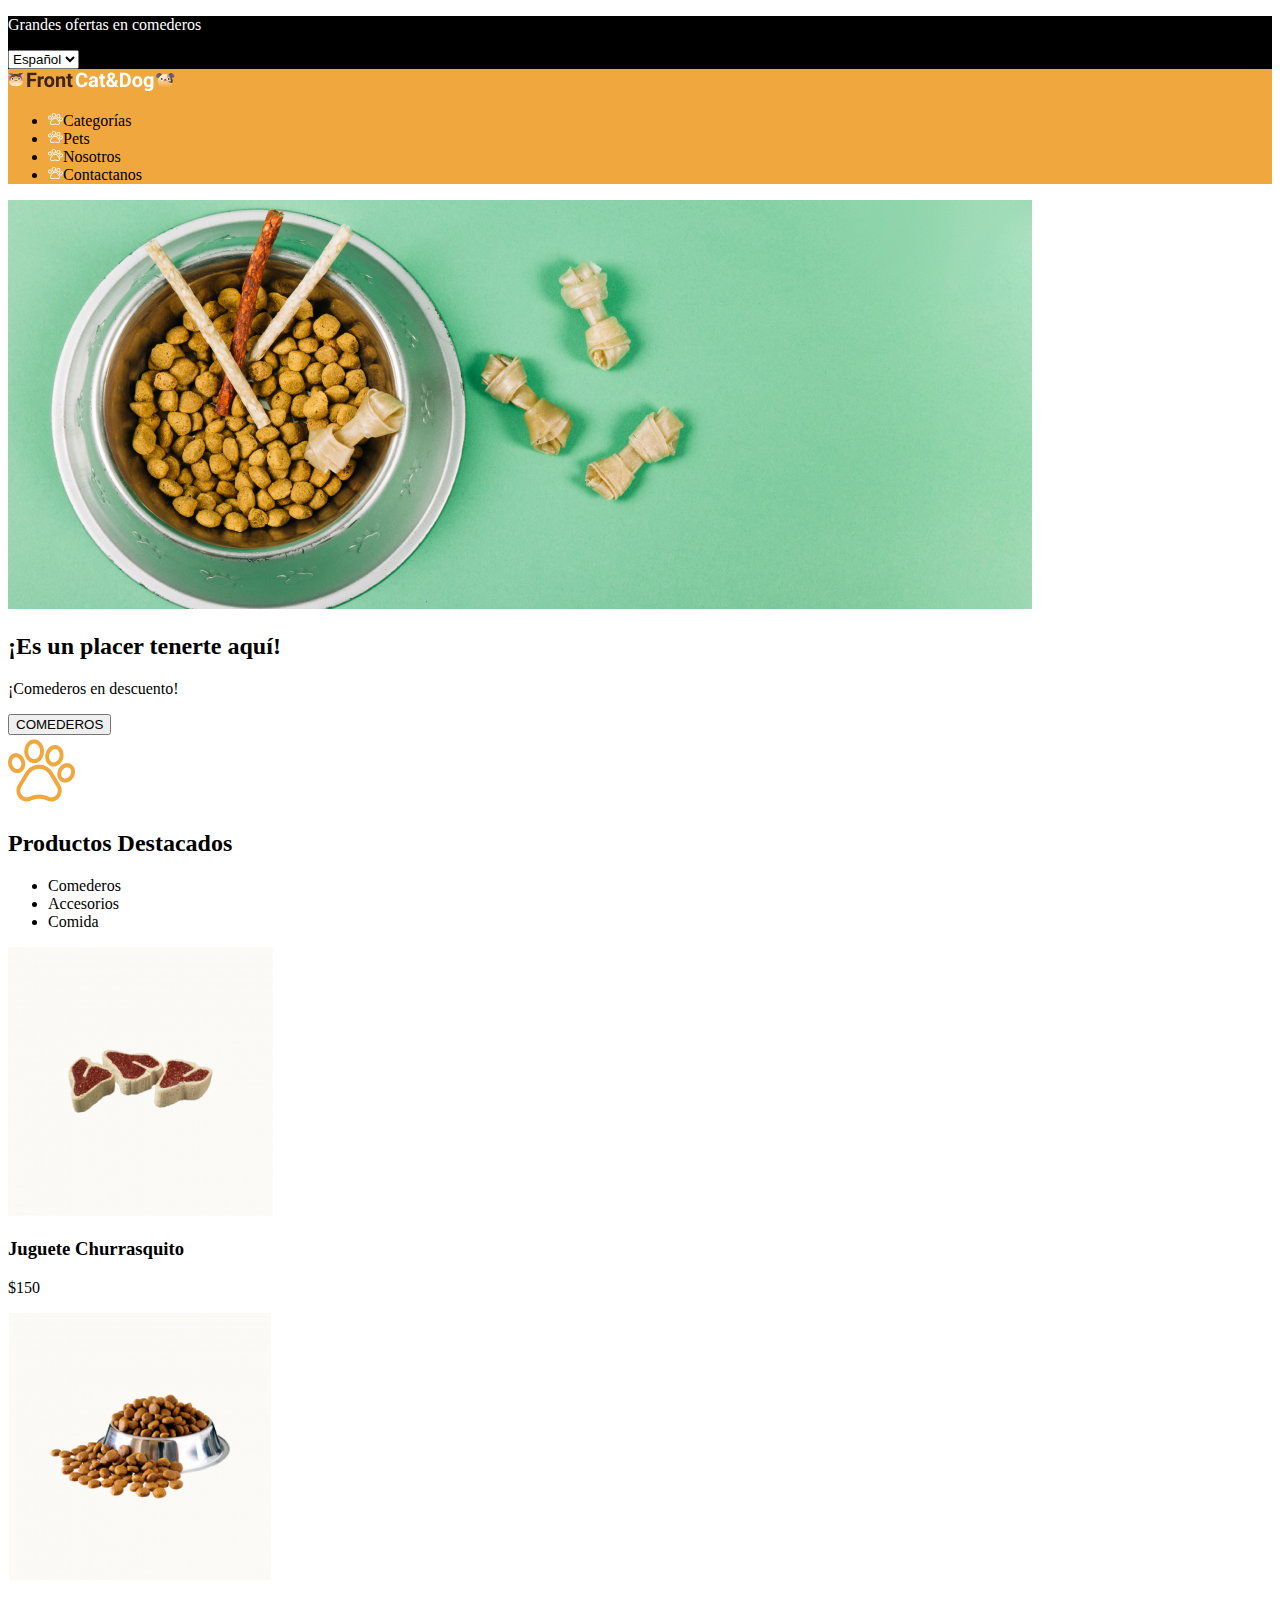
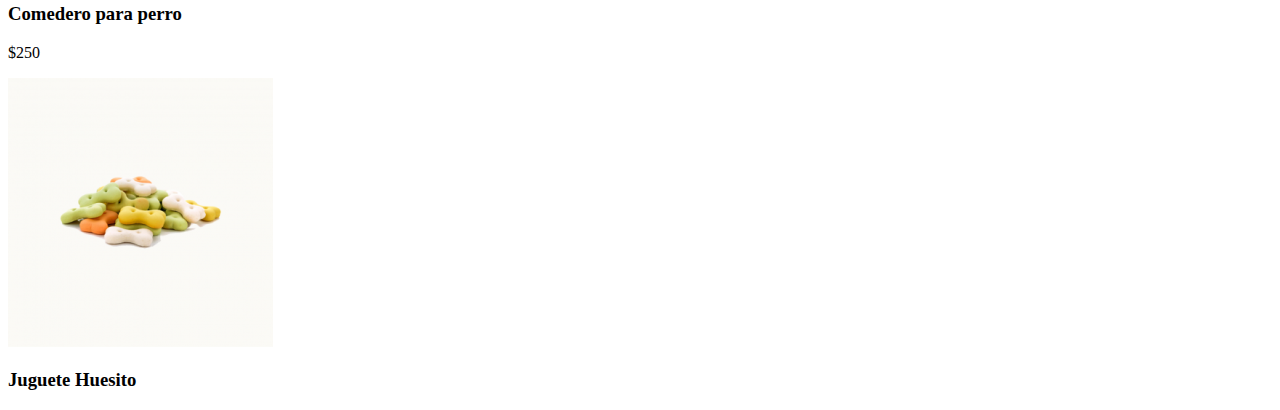
==== index.html @ 4f89a437 "first commit" ====
<!DOCTYPE html>
<html lang="en">
<head>
    <meta charset="UTF-8">
    <meta http-equiv="X-UA-Compatible" content="IE=edge">
    <meta name="viewport" content="width=device-width, initial-scale=1.0">
    <title>Document</title>
</head>
<body>
    <header>
        <section style="background-color: #000; color: white;">
            <p>Grandes ofertas en comederos</p>
            <select name="regional" id="regional">
                <option value="volvo">Español</option>
                <option value="saab">ARG$</option>
            </select>
        </section>

        <section style="background-color: #F0A83E;">
            <img src="./img/Logo.png" alt="Logo">
            <ul>
                <li><img src="./img/pawprint 1.svg" alt="">Categorías</li>
                <li><img src="./img/pawprint 1.svg" alt="">Pets</li>
                <li><img src="./img/pawprint 1.svg"  alt="">Nosotros</li>
                <li><img src="./img/pawprint 1.svg"  alt="">Contactanos</li>
            </ul>
        </section>

    </header>
    <main>
        <section>
            <img src="./img/bowl-and-pet-daities-on-green-background 1.png" alt="">
            <h2>¡Es un placer tenerte aquí! </h2>
            <p>¡Comederos en descuento!</p>
            <button>COMEDEROS</button>
        </section>
        <section>
            <img src="./img/pawprint 1.png" alt="">
            <h2>Productos Destacados</h2>
            <ul>
                <li>Comederos</li>
                <li>Accesorios</li>
                <li>Comida</li>
            </ul>
            <section>
                <article>
                    <img src="./img/churrasquito.png" alt="">
                    <h3>Juguete Churrasquito</h3>
                    <p>$150</p>
                </article>
                <article>
                    <img src="./img/comedero.png" alt="">
                    <h3>Comedero para perro</h3>
                    <p>$250</p>
                </article>
                <article>
                    <img src="./img/Huesito.png" alt="">
                    <h3>Juguete Huesito</h3>
                    <p></p>
                </article>
            </section>
        </section>
    </main>
</body>
</html>
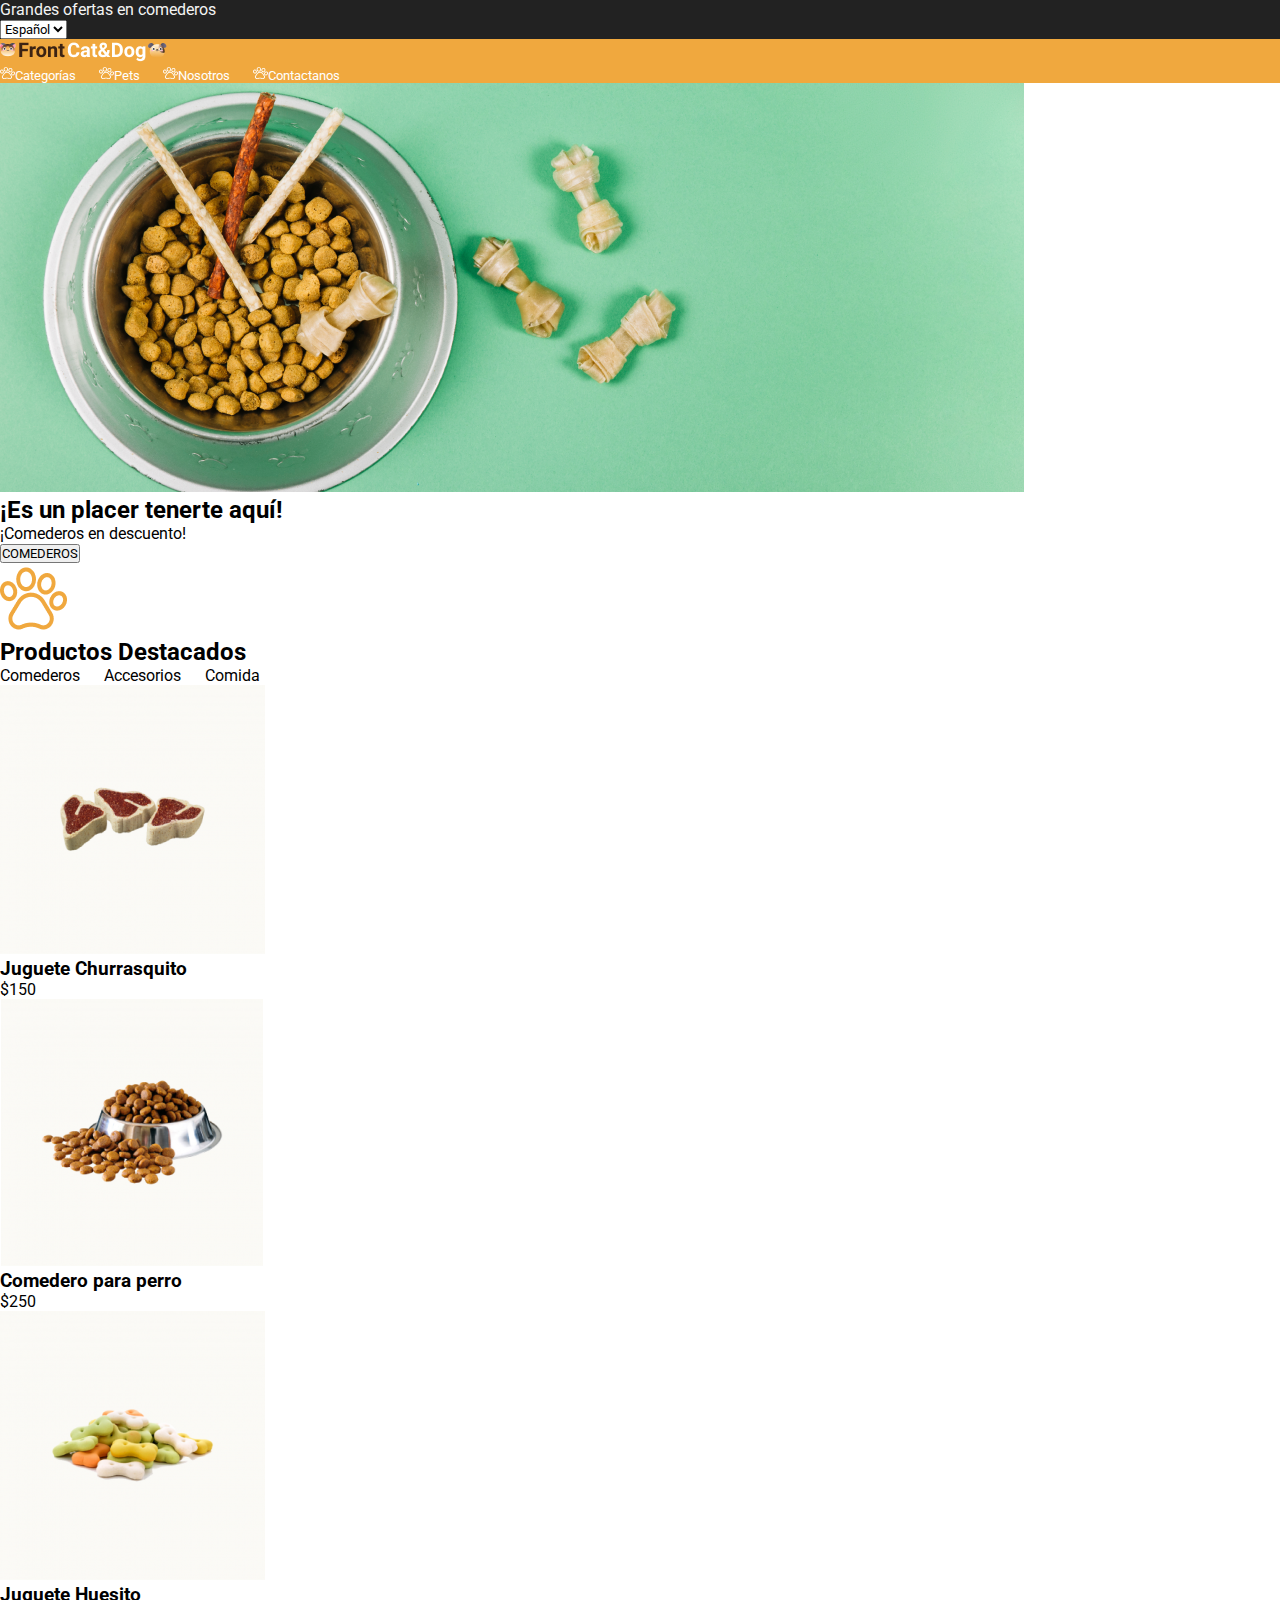
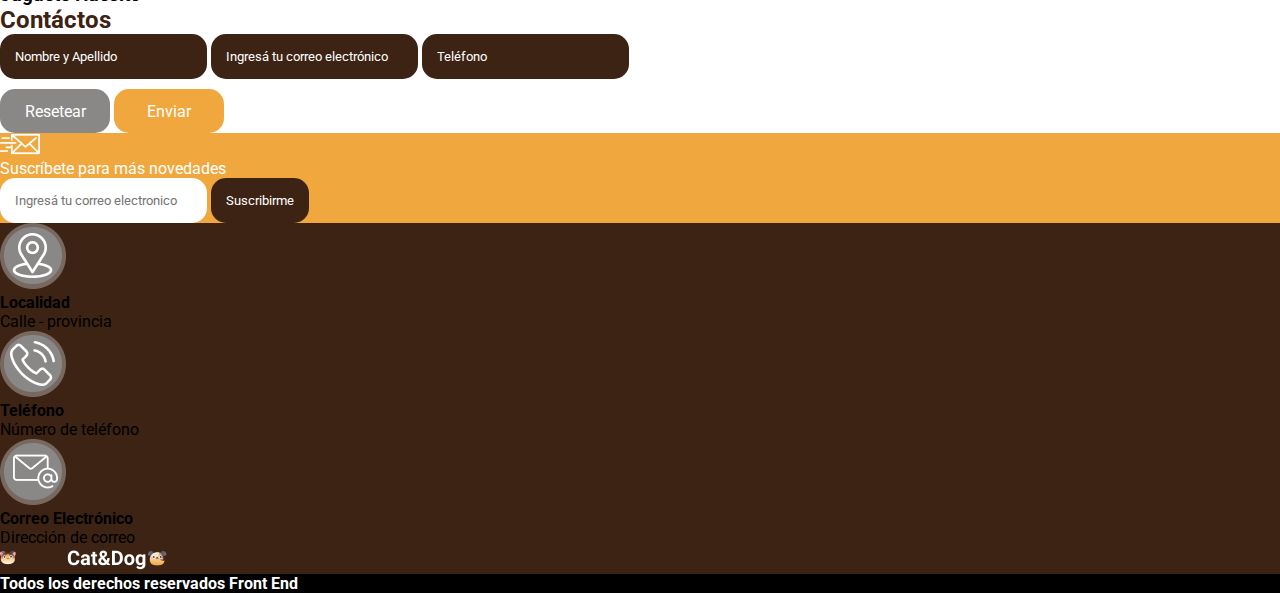
==== commit 7ffd2bf6: "Entrega 9 font end" ====
--- a/index.html
+++ b/index.html
@@ -4,21 +4,25 @@
     <meta charset="UTF-8">
     <meta http-equiv="X-UA-Compatible" content="IE=edge">
     <meta name="viewport" content="width=device-width, initial-scale=1.0">
+    <link rel="stylesheet" href="./styles/style.css">
+    <link rel="preconnect" href="https://fonts.googleapis.com">
+    <link rel="preconnect" href="https://fonts.gstatic.com" crossorigin>
+    <link href="https://fonts.googleapis.com/css2?family=Roboto:wght@100;400;700&display=swap" rel="stylesheet">
     <title>Document</title>
 </head>
 <body>
     <header>
-        <section style="background-color: #000; color: white;">
+        <section class="header-container-top">
             <p>Grandes ofertas en comederos</p>
             <select name="regional" id="regional">
-                <option value="volvo">Español</option>
-                <option value="saab">ARG$</option>
+                <option value="espanol">Español</option>
+                <option value="arg">ARG$</option>
             </select>
         </section>
 
-        <section style="background-color: #F0A83E;">
+        <section class="header-container-bottom">
             <img src="./img/Logo.png" alt="Logo">
-            <ul>
+            <ul class="nav-links">
                 <li><img src="./img/pawprint 1.svg" alt="">Categorías</li>
                 <li><img src="./img/pawprint 1.svg" alt="">Pets</li>
                 <li><img src="./img/pawprint 1.svg"  alt="">Nosotros</li>
@@ -37,7 +41,7 @@
         <section>
             <img src="./img/pawprint 1.png" alt="">
             <h2>Productos Destacados</h2>
-            <ul>
+            <ul class="main-list">
                 <li>Comederos</li>
                 <li>Accesorios</li>
                 <li>Comida</li>
@@ -60,6 +64,45 @@
                 </article>
             </section>
         </section>
+        <section class="contact-info">
+            <h2>Contáctos</h2>
+            <input class="contact-input" type="text" placeholder="Nombre y Apellido">
+            <input class="contact-input" type="text" placeholder="Ingresá tu correo electrónico">
+            <input class="contact-input" type="text" placeholder="Teléfono">
+            <div class="contact-buttons">
+                <button class="contact-buttons--reset">Resetear</button>
+                <button class="contact-buttons--send">Enviar</button>
+            </div>
+        </section>
+        <section class="subscribe">
+            <div>
+                <img src="./img/Group.png" alt="email-icon">
+                <p>Suscríbete para más novedades</p>
+            </div>
+            <div class="subscribe--action">
+                <input type="text" placeholder="Ingresá tu correo electronico">
+                <button>Suscribirme</button>
+            </div>
+        </section>
     </main>
+    <footer>
+        <article>
+            <img src="./img/Icono.png" alt="Location">
+            <h4>Localidad</h4>
+            <p>Calle - provincia</p>
+        </article>
+        <article>
+            <img src="./img/Icono (1).png" alt="Location">
+            <h4>Teléfono</h4>
+            <p>Número de teléfono</p>
+        </article>
+        <article>
+            <img src="./img/Icono (2).png" alt="Location">
+            <h4>Correo Electrónico</h4>
+            <p>Dirección de correo</p>
+        </article>
+        <img src="./img/Logo.png" alt="">
+        <h4>Todos los derechos reservados Front End</h4>
+    </footer>
 </body>
 </html>--- a/styles/style.css
+++ b/styles/style.css
@@ -0,0 +1,87 @@
+* {
+    font-family: 'Roboto', sans-serif;
+    margin: 0;
+    padding: 0;
+    box-sizing: border-box;
+  }
+
+.header-container-top {
+    background-color: #222222;
+    color: #f3f3f3;
+    font-weight: 400;
+}
+.header-container-bottom {
+    background-color: #f0a83e;
+  }
+.nav-links {
+    list-style: none;
+    color: #ffffff;
+    font-weight: 400;
+    font-size: 13px;
+}
+.nav-links > li {
+    display: inline;
+    padding-right: 20px;
+}
+
+.main-list > li{
+    display: inline;
+    padding-right: 20px;
+}
+.contact-info > h2 {
+    color: #3C2313;
+    font-weight: 700;
+}
+.contact-info > input {
+    border: none;
+    border-radius: 15px;
+    padding: 15px 15px;
+    margin-bottom: 10px;
+}
+.contact-input {
+    background-color: #3C2313;
+    color: #fff;
+}
+.contact-input::placeholder {
+    color: #fff;
+}
+.contact-buttons > button {
+    font-size: 16px;
+    border: none;
+    cursor: pointer;
+    height: 44px;
+    width: 110px;
+    border-radius: 15px;
+    color: #fff;
+}
+.contact-buttons--reset {
+    background: #8A8787;
+
+}
+.contact-buttons--send {
+    background:  #F0A83E;
+
+}
+.subscribe {
+    background-color: #F0A83E;
+    color: #fff;
+}
+.subscribe--action > input {
+    border: none;
+    border-radius: 15px;
+    padding: 15px 15px;
+}
+.subscribe--action > button {
+    border: none;
+    color: #fff;
+    background-color: #3C2313;
+    border-radius: 15px;
+    padding: 15px 15px;
+}
+footer {
+    background-color: #3C2313;
+}
+footer > h4 {
+    background-color: black;
+    color: #fff;
+}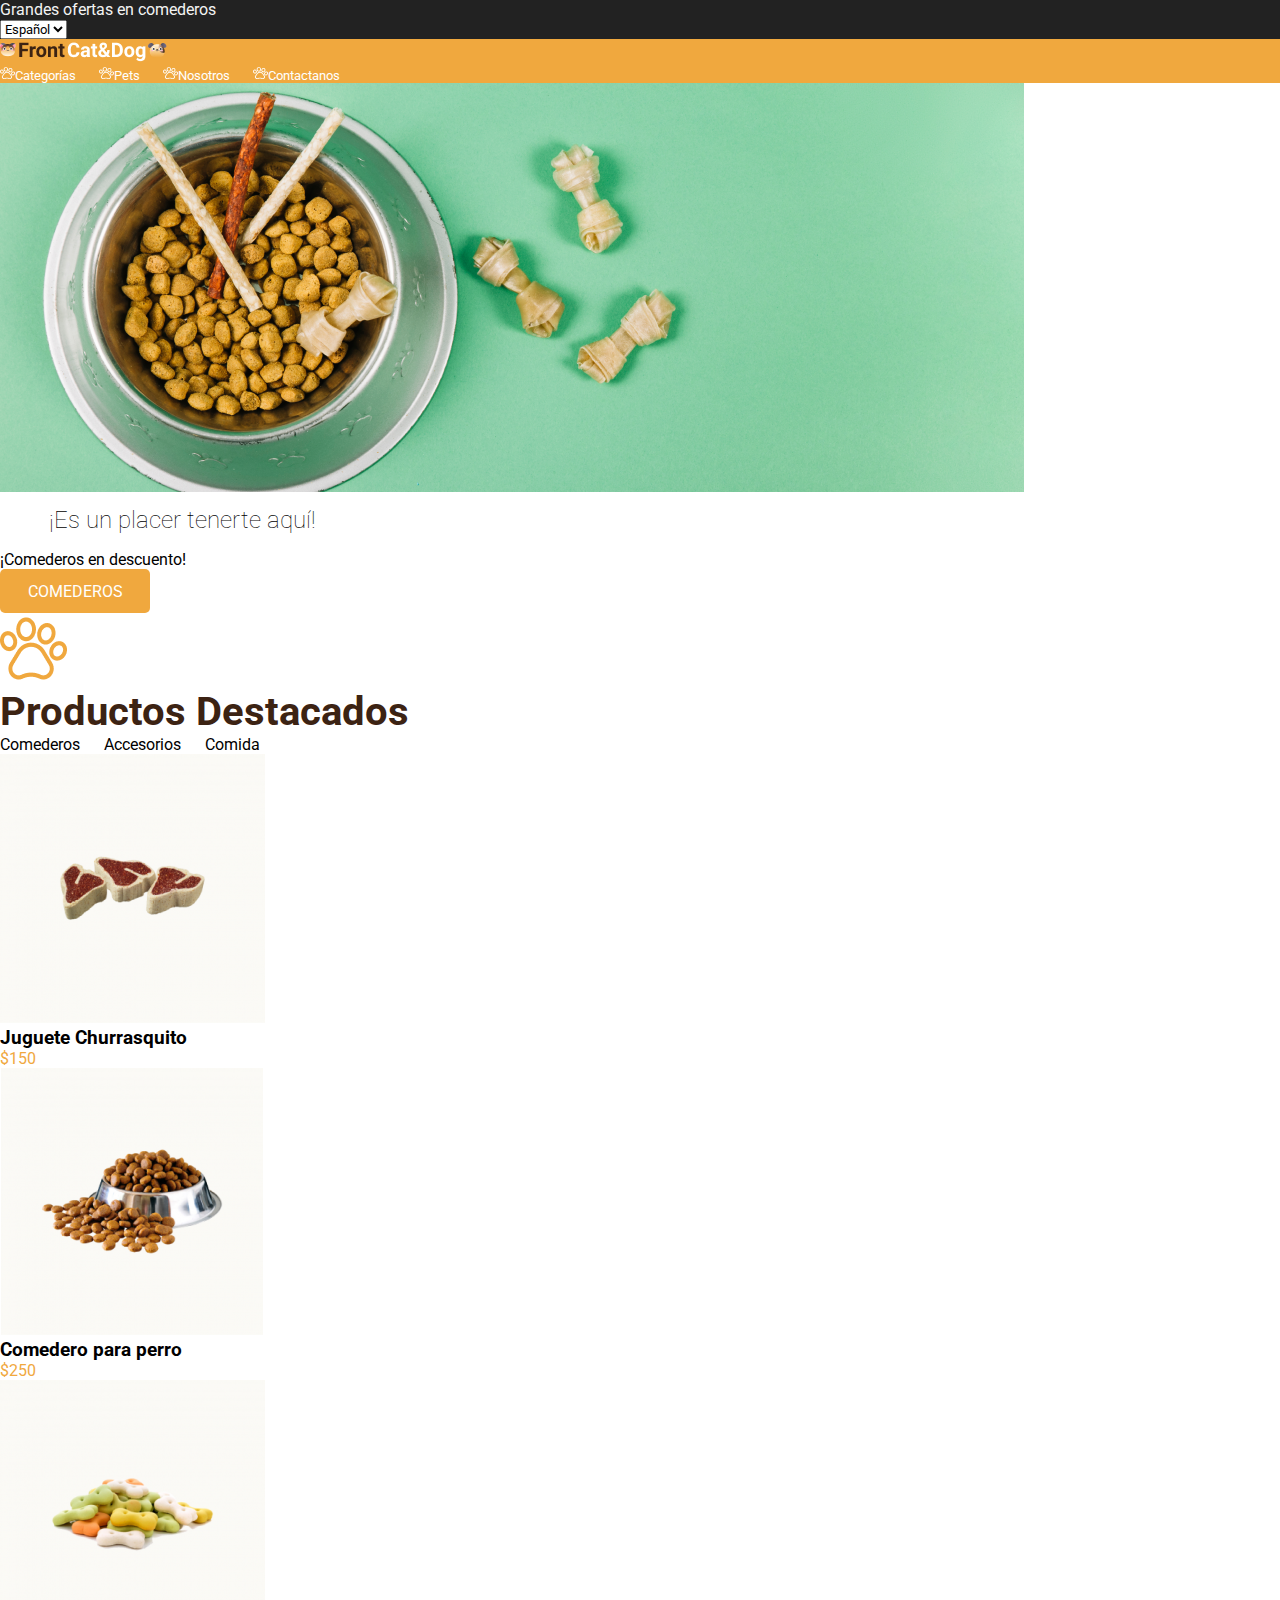
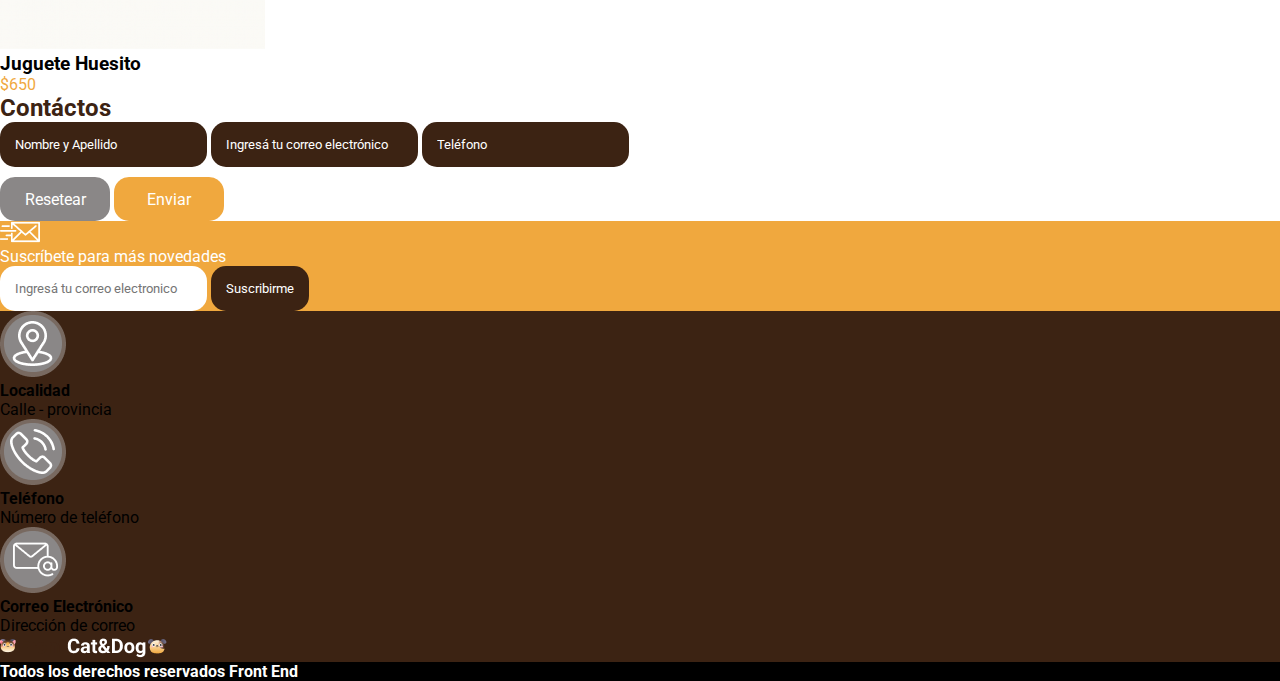
==== commit c8dac15a: "entrega 9, complementos" ====
--- a/index.html
+++ b/index.html
@@ -32,13 +32,13 @@
 
     </header>
     <main>
-        <section>
+        <section class="banner">
             <img src="./img/bowl-and-pet-daities-on-green-background 1.png" alt="">
             <h2>¡Es un placer tenerte aquí! </h2>
             <p>¡Comederos en descuento!</p>
             <button>COMEDEROS</button>
         </section>
-        <section>
+        <section class="products">
             <img src="./img/pawprint 1.png" alt="">
             <h2>Productos Destacados</h2>
             <ul class="main-list">
@@ -46,21 +46,21 @@
                 <li>Accesorios</li>
                 <li>Comida</li>
             </ul>
-            <section>
-                <article>
+            <section class="products-cards">
+                <article class="products-single-card">
                     <img src="./img/churrasquito.png" alt="">
                     <h3>Juguete Churrasquito</h3>
                     <p>$150</p>
                 </article>
-                <article>
+                <article class="products-single-card">
                     <img src="./img/comedero.png" alt="">
                     <h3>Comedero para perro</h3>
                     <p>$250</p>
                 </article>
-                <article>
+                <article class="products-single-card">
                     <img src="./img/Huesito.png" alt="">
                     <h3>Juguete Huesito</h3>
-                    <p></p>
+                    <p>$650</p>
                 </article>
             </section>
         </section>
--- a/styles/style.css
+++ b/styles/style.css
@@ -23,10 +23,35 @@
     display: inline;
     padding-right: 20px;
 }
-
+.banner > h2 {
+    font-weight: 100;
+    background-color: #fff;
+    width: 365px;
+    height: 54px;
+    text-align: center;
+    line-height: 2;
+}
+.banner > button {
+    font-size: 16px;
+    border: none;
+    cursor: pointer;
+    height: 44px;
+    width: 150px;
+    border-radius: 5px;
+    color: #fff;
+    background:  #F0A83E;
+}
 .main-list > li{
     display: inline;
     padding-right: 20px;
+}
+.products > h2{
+    font-size: 40px;
+    font-weight: 700;
+    color: #3C2313;
+}
+.products-single-card > p {
+    color: #F0A83E;
 }
 .contact-info > h2 {
     color: #3C2313;
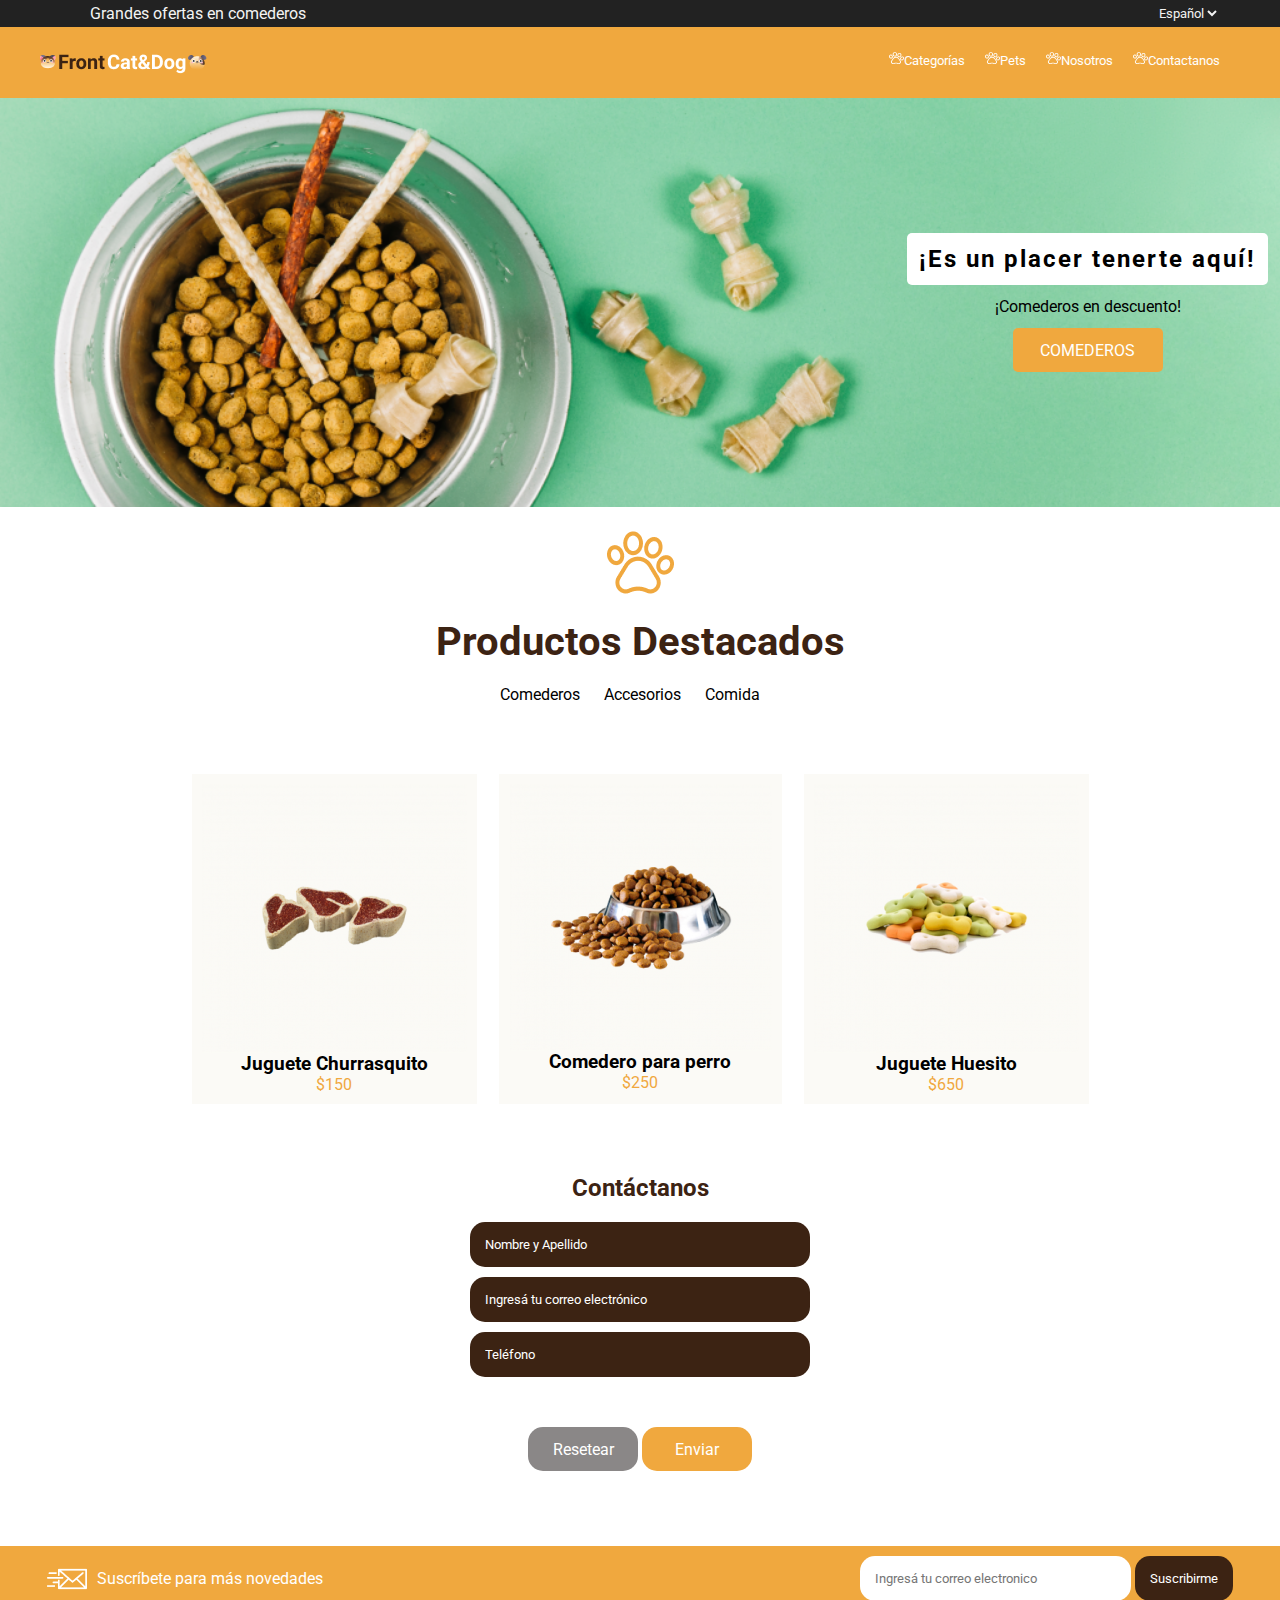
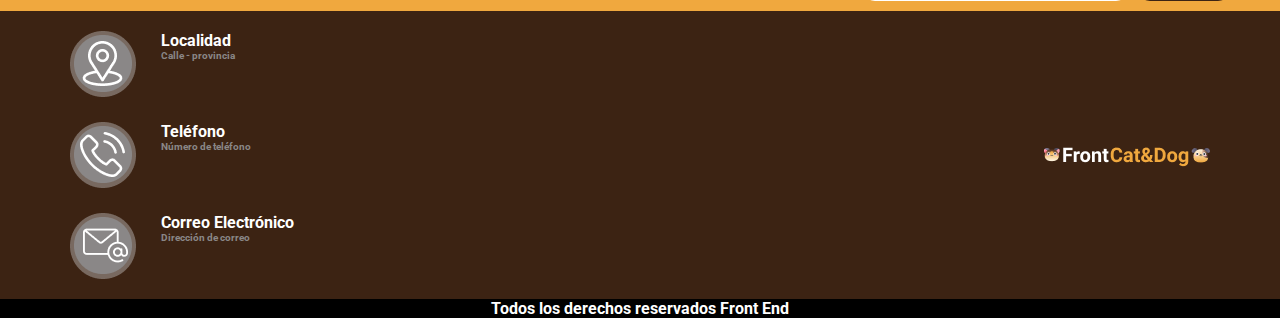
==== commit fffe3d19: "pet shop 3" ====
--- a/index.html
+++ b/index.html
@@ -33,11 +33,14 @@
     </header>
     <main>
         <section class="banner">
-            <img src="./img/bowl-and-pet-daities-on-green-background 1.png" alt="">
-            <h2>¡Es un placer tenerte aquí! </h2>
-            <p>¡Comederos en descuento!</p>
-            <button>COMEDEROS</button>
+            <!-- <img src="./img/bowl-and-pet-daities-on-green-background 1.png" alt=""> -->
+            <article class="banner-action">
+                <h2>¡Es un placer tenerte aquí! </h2>
+                <p>¡Comederos en descuento!</p>
+                <button>COMEDEROS</button>
+            </article>
         </section>
+
         <section class="products">
             <img src="./img/pawprint 1.png" alt="">
             <h2>Productos Destacados</h2>
@@ -46,6 +49,7 @@
                 <li>Accesorios</li>
                 <li>Comida</li>
             </ul>
+
             <section class="products-cards">
                 <article class="products-single-card">
                     <img src="./img/churrasquito.png" alt="">
@@ -63,9 +67,10 @@
                     <p>$650</p>
                 </article>
             </section>
+
         </section>
         <section class="contact-info">
-            <h2>Contáctos</h2>
+            <h2>Contáctanos</h2>
             <input class="contact-input" type="text" placeholder="Nombre y Apellido">
             <input class="contact-input" type="text" placeholder="Ingresá tu correo electrónico">
             <input class="contact-input" type="text" placeholder="Teléfono">
@@ -75,7 +80,7 @@
             </div>
         </section>
         <section class="subscribe">
-            <div>
+            <div class="subscribe-logo">
                 <img src="./img/Group.png" alt="email-icon">
                 <p>Suscríbete para más novedades</p>
             </div>
@@ -86,22 +91,32 @@
         </section>
     </main>
     <footer>
-        <article>
-            <img src="./img/Icono.png" alt="Location">
-            <h4>Localidad</h4>
-            <p>Calle - provincia</p>
-        </article>
-        <article>
-            <img src="./img/Icono (1).png" alt="Location">
-            <h4>Teléfono</h4>
-            <p>Número de teléfono</p>
-        </article>
-        <article>
-            <img src="./img/Icono (2).png" alt="Location">
-            <h4>Correo Electrónico</h4>
-            <p>Dirección de correo</p>
-        </article>
-        <img src="./img/Logo.png" alt="">
+        <section class="footer-info">
+            <div class="footer-info-icons">
+                <article>
+                    <img src="./img/Icono.png" alt="Location">
+                    <div class="icons-info">
+                        <h4>Localidad</h4>
+                        <p>Calle - provincia</p>
+                    </div>
+                </article>
+                <article>
+                    <img src="./img/Icono (1).png" alt="Location">
+                    <div class="icons-info">
+                        <h4>Teléfono</h4>
+                        <p>Número de teléfono</p>
+                    </div>
+                </article>
+                <article>
+                    <img src="./img/Icono (2).png" alt="Location">
+                    <div class="icons-info">
+                        <h4>Correo Electrónico</h4>
+                        <p>Dirección de correo</p>
+                    </div>
+                </article>
+            </div>
+            <img src="./img/LogoFooter.png" alt="">
+        </section>
         <h4>Todos los derechos reservados Front End</h4>
     </footer>
 </body>
--- a/styles/style.css
+++ b/styles/style.css
@@ -9,8 +9,19 @@
     background-color: #222222;
     color: #f3f3f3;
     font-weight: 400;
+    display: flex;
+    justify-content: space-between;
+    padding: 4px 60px 4px 90px;
+}
+.header-container-top > select{
+    background-color: #222222;
+    color: #f3f3f3;
+    border: none;
 }
 .header-container-bottom {
+    display: flex;
+    padding: 24px 40px;
+    justify-content: space-between;
     background-color: #f0a83e;
   }
 .nav-links {
@@ -18,20 +29,39 @@
     color: #ffffff;
     font-weight: 400;
     font-size: 13px;
+    display: flex;
+    cursor: pointer;
 }
 .nav-links > li {
-    display: inline;
+    /* display: inline; */
     padding-right: 20px;
 }
-.banner > h2 {
-    font-weight: 100;
+.banner {
+    background-image: url('../img/bowl-and-pet-daities-on-green-background\ 1.png');
+    background-size: cover;
+    height: 409px;
+    display: flex;
+    flex-direction: column;
+    align-items: flex-end;
+    justify-content: center;
+}
+.banner-action {
+    padding: 12px;
+    display: flex;
+    flex-direction: column;
+    align-items: center;
+    gap: 12px;
+}
+.banner h2 {
+    font-size: 400;
     background-color: #fff;
-    width: 365px;
-    height: 54px;
+    padding: 12px;
+    margin: 0;
     text-align: center;
-    line-height: 2;
-}
-.banner > button {
+    border-radius: 5px;
+    letter-spacing: 2px;
+}
+.banner button {
     font-size: 16px;
     border: none;
     cursor: pointer;
@@ -45,20 +75,49 @@
     display: inline;
     padding-right: 20px;
 }
+.products {
+    display: flex;
+    flex-direction: column;
+    align-items: center;
+    margin-top: 20px;
+    gap: 20px;
+}
 .products > h2{
     font-size: 40px;
     font-weight: 700;
     color: #3C2313;
 }
+.products-cards {
+    margin-top: 50px;
+    display: flex;
+    gap: 22px;
+}
+.products-single-card {
+    background-color: #FBFAF6;
+    display: flex;
+    flex-direction: column;
+    align-items: center;
+    padding: 10px;
+}
 .products-single-card > p {
     color: #F0A83E;
+}
+
+.contact-info {
+    margin-top: 70px;
+    display: flex;
+    flex-wrap: wrap;
+    flex-direction: column;
+    align-items: center;
 }
 .contact-info > h2 {
     color: #3C2313;
     font-weight: 700;
+    margin-bottom: 20px;
 }
 .contact-info > input {
     border: none;
+    width: 340px;
     border-radius: 15px;
     padding: 15px 15px;
     margin-bottom: 10px;
@@ -69,6 +128,10 @@
 }
 .contact-input::placeholder {
     color: #fff;
+}
+.contact-buttons {
+    margin-top: 40px;
+    margin-bottom: 75px;
 }
 .contact-buttons > button {
     font-size: 16px;
@@ -88,11 +151,20 @@
 
 }
 .subscribe {
+    display: flex;
+    justify-content: space-between;
     background-color: #F0A83E;
     color: #fff;
+    padding: 10px 47px;
+}
+.subscribe-logo {
+    display: flex;
+    align-items: center;
+    gap: 10px;
 }
 .subscribe--action > input {
     border: none;
+    width: 271px;
     border-radius: 15px;
     padding: 15px 15px;
 }
@@ -106,7 +178,31 @@
 footer {
     background-color: #3C2313;
 }
+.footer-info {
+    display: flex;
+    justify-content: space-between;
+    align-items: center;
+    padding: 20px 70px;
+}
+.footer-info-icons {
+    display: flex;
+    flex-direction: column;
+    gap: 25px;
+}
+.footer-info-icons > article {
+    display: flex;
+    gap: 25px;
+}
+.footer-info-icons h4{
+    color: #fff;
+}
+.footer-info-icons p{
+    font-size: 10px;
+    font-weight: 700;
+    color: #8A8787;
+}
 footer > h4 {
     background-color: black;
     color: #fff;
+    text-align: center;
 }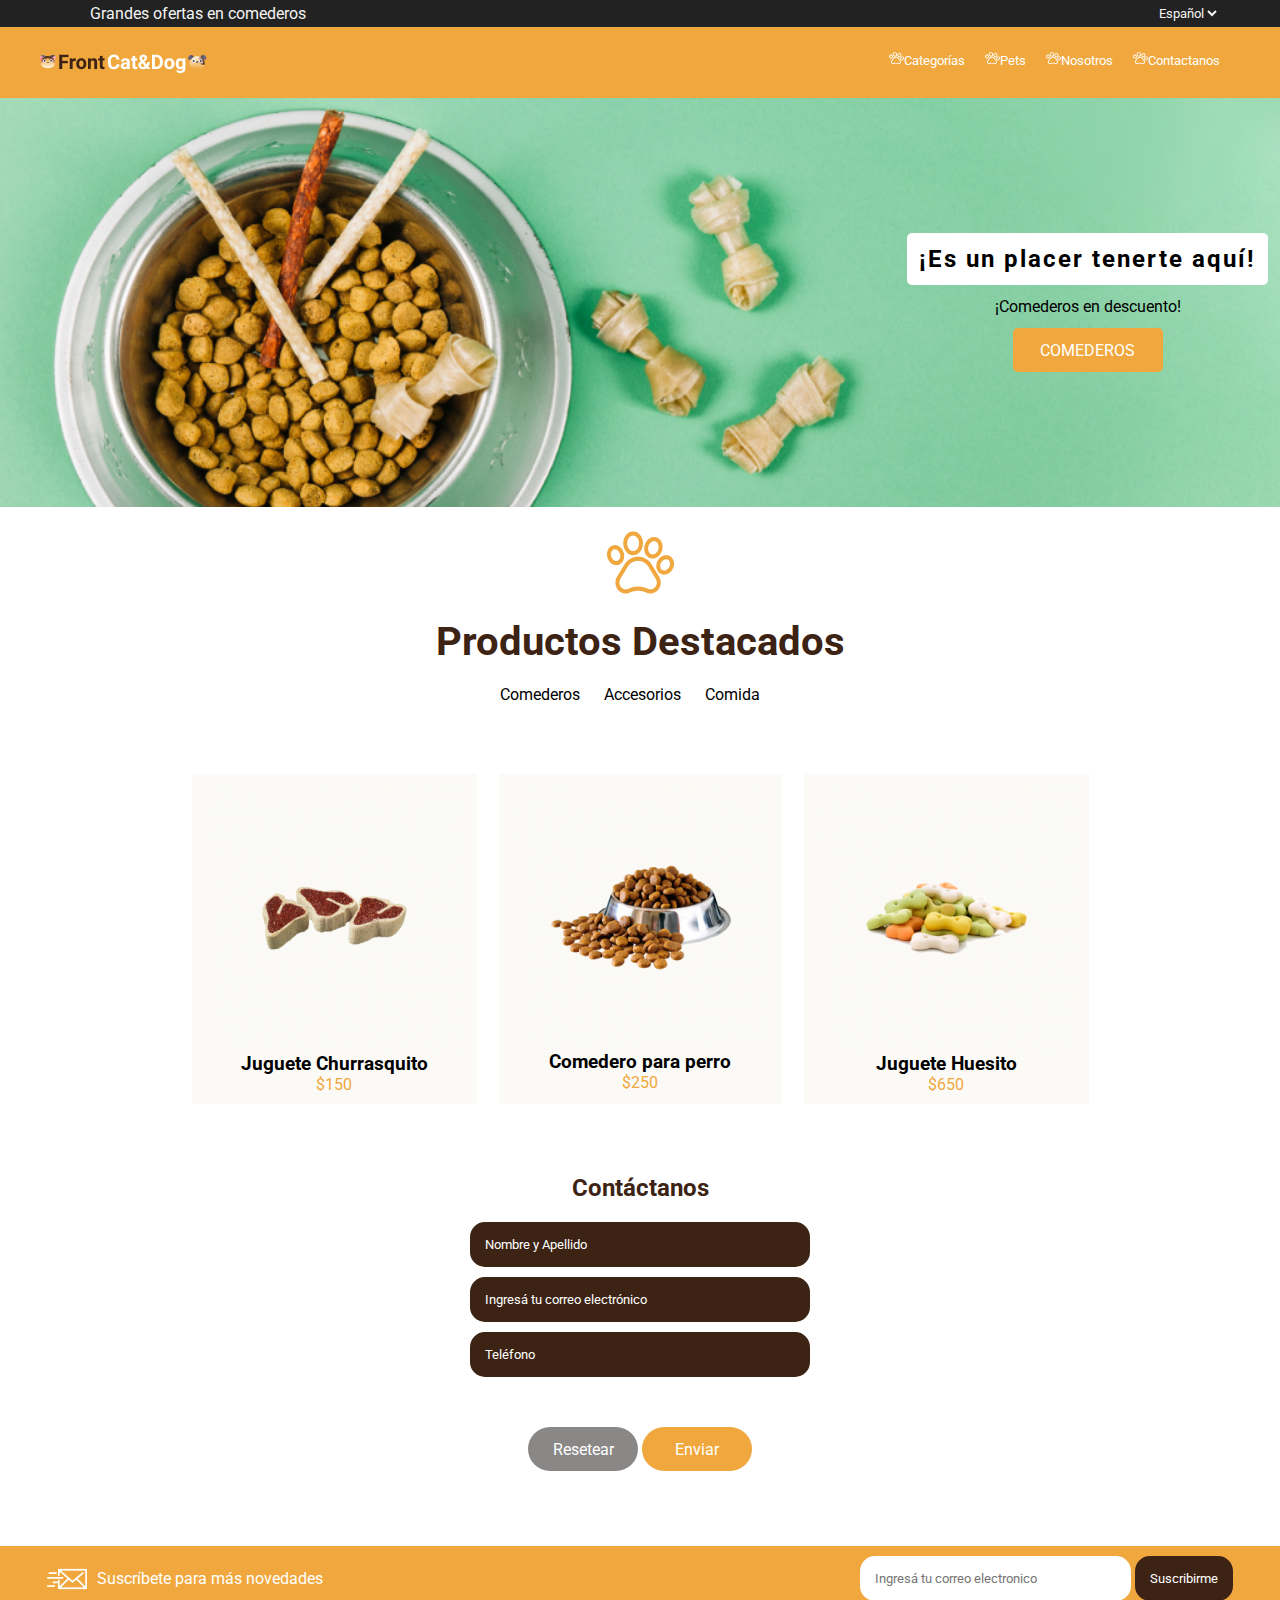
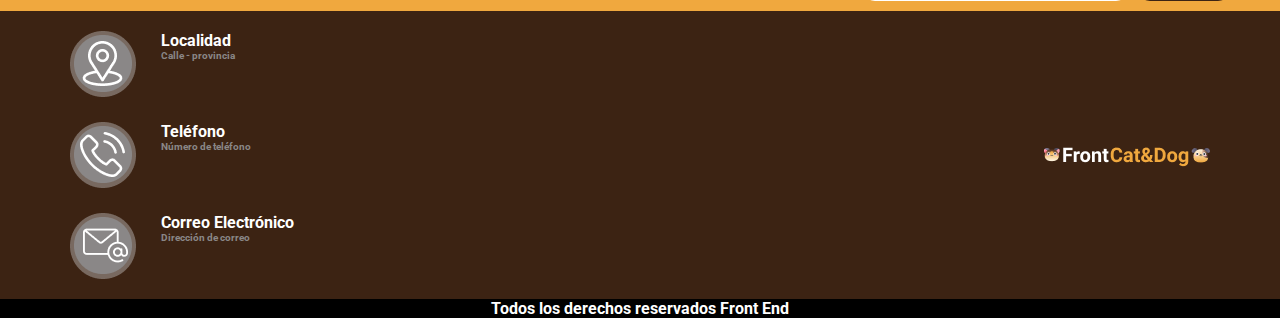
==== commit 9e94130d: "responsive mobile and hamburger menu" ====
--- a/index.html
+++ b/index.html
@@ -8,7 +8,7 @@
     <link rel="preconnect" href="https://fonts.googleapis.com">
     <link rel="preconnect" href="https://fonts.gstatic.com" crossorigin>
     <link href="https://fonts.googleapis.com/css2?family=Roboto:wght@100;400;700&display=swap" rel="stylesheet">
-    <title>Document</title>
+    <title>PetShop</title>
 </head>
 <body>
     <header>
@@ -20,8 +20,19 @@
             </select>
         </section>
 
+        
+
+
         <section class="header-container-bottom">
             <img src="./img/Logo.png" alt="Logo">
+
+            <div id="menuToggle">
+                <input type="checkbox" />
+                <span></span>
+                <span></span>
+                <span></span>
+            </div>
+            
             <ul class="nav-links">
                 <li><img src="./img/pawprint 1.svg" alt="">Categorías</li>
                 <li><img src="./img/pawprint 1.svg" alt="">Pets</li>
@@ -31,6 +42,10 @@
         </section>
 
     </header>
+
+
+
+
     <main>
         <section class="banner">
             <!-- <img src="./img/bowl-and-pet-daities-on-green-background 1.png" alt=""> -->
--- a/styles/style.css
+++ b/styles/style.css
@@ -19,6 +19,7 @@
     border: none;
 }
 .header-container-bottom {
+    position: relative;
     display: flex;
     padding: 24px 40px;
     justify-content: space-between;
@@ -139,7 +140,7 @@
     cursor: pointer;
     height: 44px;
     width: 110px;
-    border-radius: 15px;
+    border-radius: 25px;
     color: #fff;
 }
 .contact-buttons--reset {
@@ -205,4 +206,128 @@
     background-color: black;
     color: #fff;
     text-align: center;
+}
+
+/* --------------------------------- */
+#menuToggle {
+    display: none;
+    position: relative;
+    right: 20px;
+    /* top: 50px; */
+    /* left: 50px; */
+    
+    z-index: 1;
+    
+    -webkit-user-select: none;
+    user-select: none;
+  }
+  #menuToggle input {
+    display: block;
+    width: 40px;
+    height: 32px;
+    position: absolute;
+    top: -7px;
+    left: -5px;
+    
+    cursor: pointer;
+    
+    opacity: 0; /* hide this */
+    z-index: 2; /* and place it over the hamburger */
+    
+    -webkit-touch-callout: none;
+  }
+  #menuToggle span
+{
+  display: block;
+  width: 33px;
+  height: 4px;
+  margin-bottom: 5px;
+  position: relative;
+  
+  background: #fff;
+  border-radius: 3px;
+  
+  z-index: 1;
+  
+  transform-origin: 4px 0px;
+  
+  transition: transform 0.5s cubic-bezier(0.77,0.2,0.05,1.0),
+              background 0.5s cubic-bezier(0.77,0.2,0.05,1.0),
+              opacity 0.55s ease;
+}
+#menuToggle span:first-child
+{
+    background-color: rgb(255, 0, 166);
+  transform-origin: 0% 0%;
+}
+#menuToggle span:nth-last-child(1)
+{
+  transform-origin: 0% 100%;
+}
+
+#menuToggle input:checked ~ span
+{
+  opacity: 1;
+  transform: rotate(45deg) translate(-2px, -1px);
+  background: #fff;
+}
+#menuToggle input:checked ~ span:nth-last-child(2)
+{
+  opacity: 0;
+  transform: rotate(0deg) scale(0.2, 0.2);
+}
+
+#menuToggle input:checked ~ span:nth-last-child(1)
+{
+  transform: rotate(-45deg) translate(0, -1px);
+}
+
+
+
+@media (width <= 480px) {
+    .nav-links {
+        display: none;
+    }
+
+    .banner {
+        align-items: center;
+    }
+    .banner button {
+        margin-right: 18px;
+    }
+    .banner-action {
+        align-items: flex-end;
+    }
+
+    .products-cards {
+        flex-direction: column;
+        margin-top: 25px;
+    }
+    .contact-buttons > button {
+        width: 230px;
+    }
+
+    .subscribe {
+        flex-direction: column;
+        gap: 14px;
+        padding: 10px;
+    }
+    .subscribe-logo {
+        gap: 20px;
+    }
+    .subscribe--action {
+        align-self: center;
+    }
+    .subscribe--action > input {
+        width: 320px;
+    }
+
+    .footer-info {
+        flex-direction: column-reverse;
+        gap: 20px;
+    }
+
+    #menuToggle {
+        display: block;
+    }
 }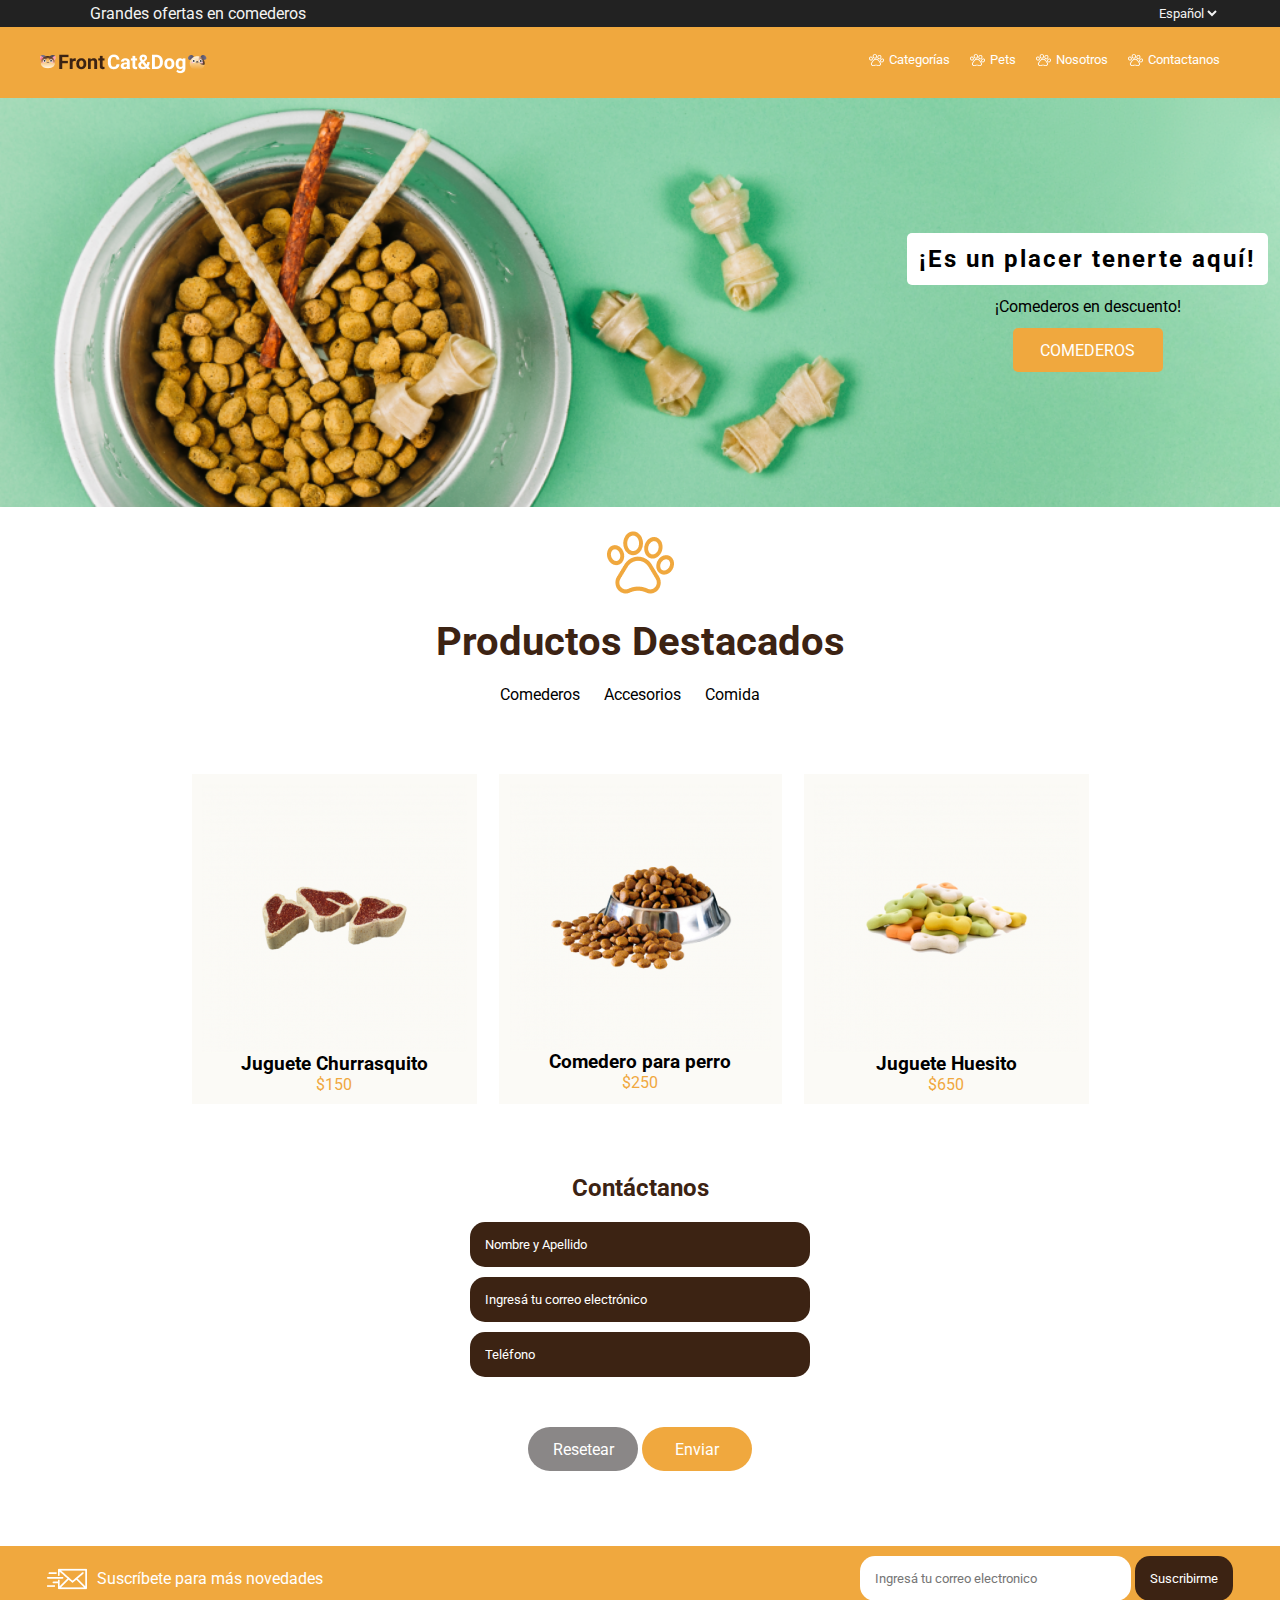
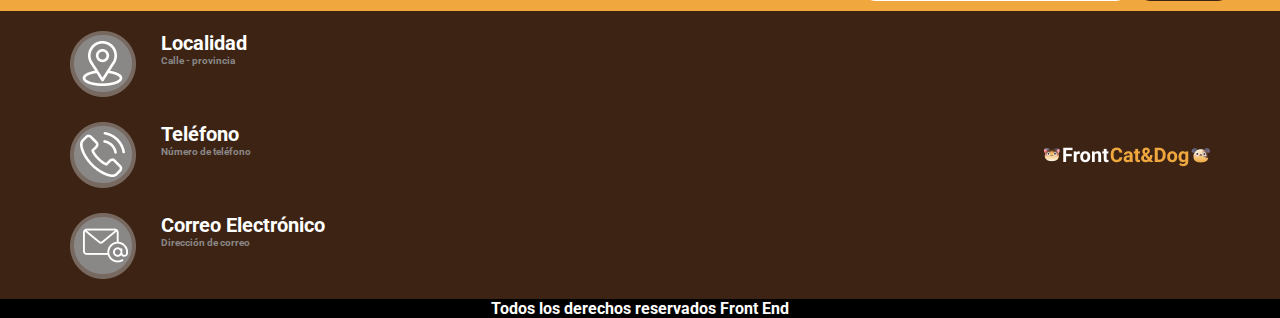
==== commit f38b722a: "align in navbar" ====
--- a/index.html
+++ b/index.html
@@ -32,12 +32,12 @@
                 <span></span>
                 <span></span>
             </div>
-            
+
             <ul class="nav-links">
-                <li><img src="./img/pawprint 1.svg" alt="">Categorías</li>
-                <li><img src="./img/pawprint 1.svg" alt="">Pets</li>
-                <li><img src="./img/pawprint 1.svg"  alt="">Nosotros</li>
-                <li><img src="./img/pawprint 1.svg"  alt="">Contactanos</li>
+                <li><img src="./img/pawprint 1.svg" alt=""><p>Categorías</p></li>
+                <li><img src="./img/pawprint 1.svg" alt=""><p>Pets</p></li>
+                <li><img src="./img/pawprint 1.svg"  alt=""><p>Nosotros</p></li>
+                <li><img src="./img/pawprint 1.svg"  alt=""><p>Contactanos</p></li>
             </ul>
         </section>
 
--- a/styles/style.css
+++ b/styles/style.css
@@ -26,7 +26,7 @@
     background-color: #f0a83e;
   }
 .nav-links {
-    list-style: none;
+    list-style-type: none;
     color: #ffffff;
     font-weight: 400;
     font-size: 13px;
@@ -34,8 +34,15 @@
     cursor: pointer;
 }
 .nav-links > li {
-    /* display: inline; */
     padding-right: 20px;
+}
+.nav-links > li > img {
+    margin-right: 5px;
+    vertical-align: middle;
+}
+.nav-links > li > p {
+    display: inline-block;
+    vertical-align: middle;
 }
 .banner {
     background-image: url('../img/bowl-and-pet-daities-on-green-background\ 1.png');
@@ -135,6 +142,7 @@
     margin-bottom: 75px;
 }
 .contact-buttons > button {
+    display: inline-block;
     font-size: 16px;
     border: none;
     cursor: pointer;
@@ -195,6 +203,7 @@
     gap: 25px;
 }
 .footer-info-icons h4{
+    font-size: 20px;
     color: #fff;
 }
 .footer-info-icons p{
@@ -257,7 +266,6 @@
 }
 #menuToggle span:first-child
 {
-    background-color: rgb(255, 0, 166);
   transform-origin: 0% 0%;
 }
 #menuToggle span:nth-last-child(1)
@@ -285,9 +293,7 @@
 
 
 @media (width <= 480px) {
-    .nav-links {
-        display: none;
-    }
+
 
     .banner {
         align-items: center;
@@ -304,7 +310,7 @@
         margin-top: 25px;
     }
     .contact-buttons > button {
-        width: 230px;
+        width: 49vw;
     }
 
     .subscribe {
@@ -327,7 +333,21 @@
         gap: 20px;
     }
 
+    .footer-info-icons h4{
+        font-size: 24px;
+    }
+    .footer-info-icons p{
+        font-size: 13px;
+    }
+}
+
+@media (width <= 600px) {
+    .nav-links {
+        display: none;
+    }
     #menuToggle {
+        right: -20px;
+        top: 2.5px;
         display: block;
     }
-}+}
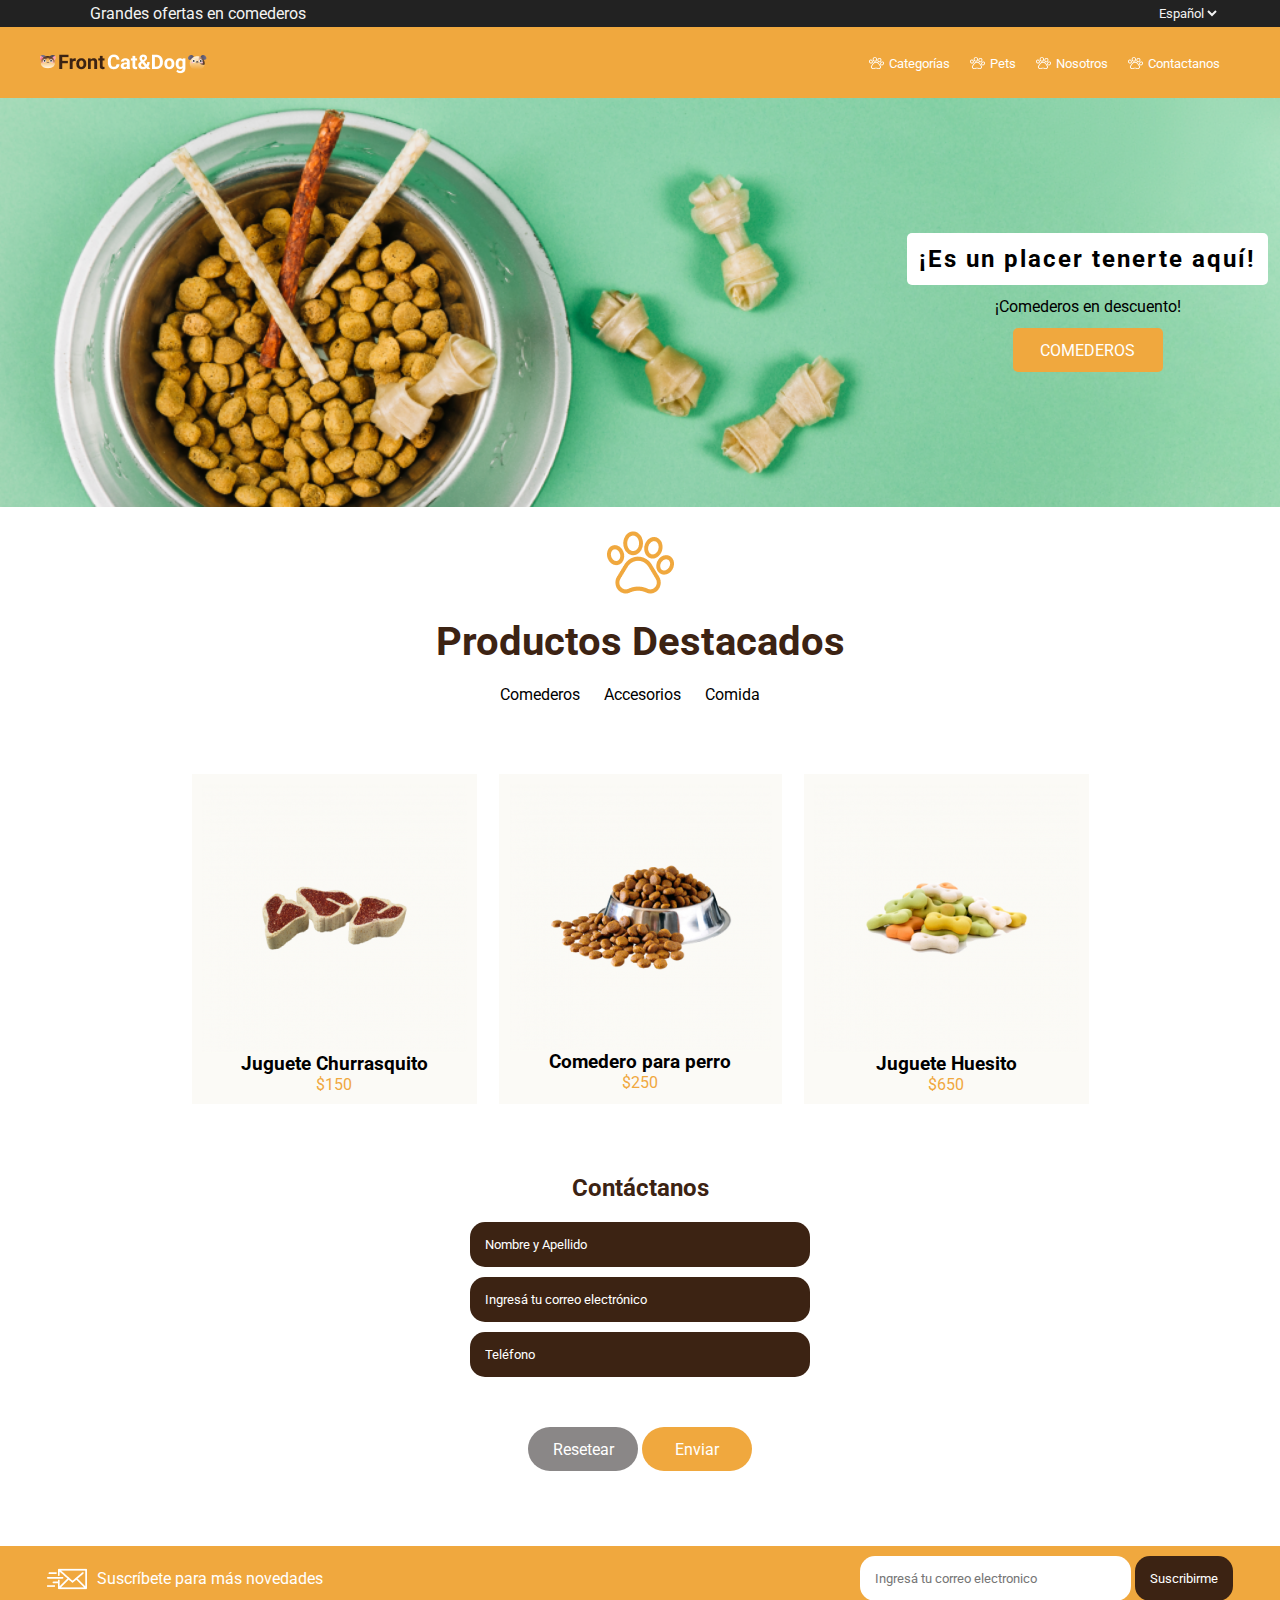
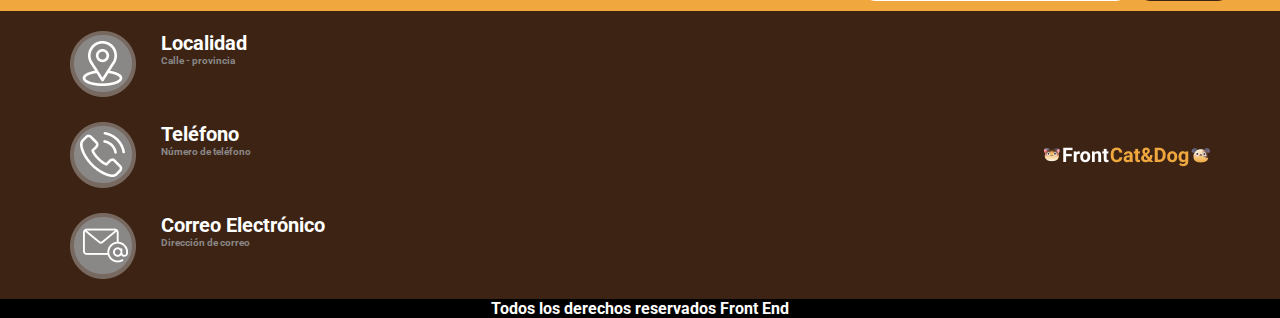
==== commit 84854c93: "feature completed" ====
--- a/index.html
+++ b/index.html
@@ -31,6 +31,13 @@
                 <span></span>
                 <span></span>
                 <span></span>
+                
+                <ul id="menu">
+                    <li>Categorías</li>
+                    <li>Pets</li>
+                    <li>Nosotros</li>
+                    <li>Contactanos</li>
+                  </ul>
             </div>
 
             <ul class="nav-links">
--- a/styles/style.css
+++ b/styles/style.css
@@ -21,6 +21,7 @@
 .header-container-bottom {
     position: relative;
     display: flex;
+    align-items: center;
     padding: 24px 40px;
     justify-content: space-between;
     background-color: #f0a83e;
@@ -268,7 +269,7 @@
 {
   transform-origin: 0% 0%;
 }
-#menuToggle span:nth-last-child(1)
+#menuToggle span:nth-last-child(2)
 {
   transform-origin: 0% 100%;
 }
@@ -279,17 +280,44 @@
   transform: rotate(45deg) translate(-2px, -1px);
   background: #fff;
 }
-#menuToggle input:checked ~ span:nth-last-child(2)
+#menuToggle input:checked ~ span:nth-last-child(3)
 {
   opacity: 0;
   transform: rotate(0deg) scale(0.2, 0.2);
 }
 
-#menuToggle input:checked ~ span:nth-last-child(1)
+#menuToggle input:checked ~ span:nth-last-child(2)
 {
   transform: rotate(-45deg) translate(0, -1px);
 }
 
+#menu
+{
+  position: absolute;
+  left: 53px;
+  width: 100vw;
+  /* margin: -100px 0 0 -50px; */
+  padding: 22px;
+  /* padding-top: 125px; */
+  
+  background: #f0a83e;
+  color: #fff;
+  list-style-type: none;
+  -webkit-font-smoothing: antialiased;
+  /* to stop flickering of text in safari */
+  
+  transform-origin: 0% 0%;
+  /* transform: translate(-100%, 0); */
+  transform: none;
+  
+  transition: transform 0.5s cubic-bezier(0.77,0.2,0.05,1.0);
+}
+
+#menuToggle input:checked ~ ul
+{
+  transform: translate(-100%, 0);  
+  /* transform: none; */
+}
 
 
 @media (width <= 480px) {
